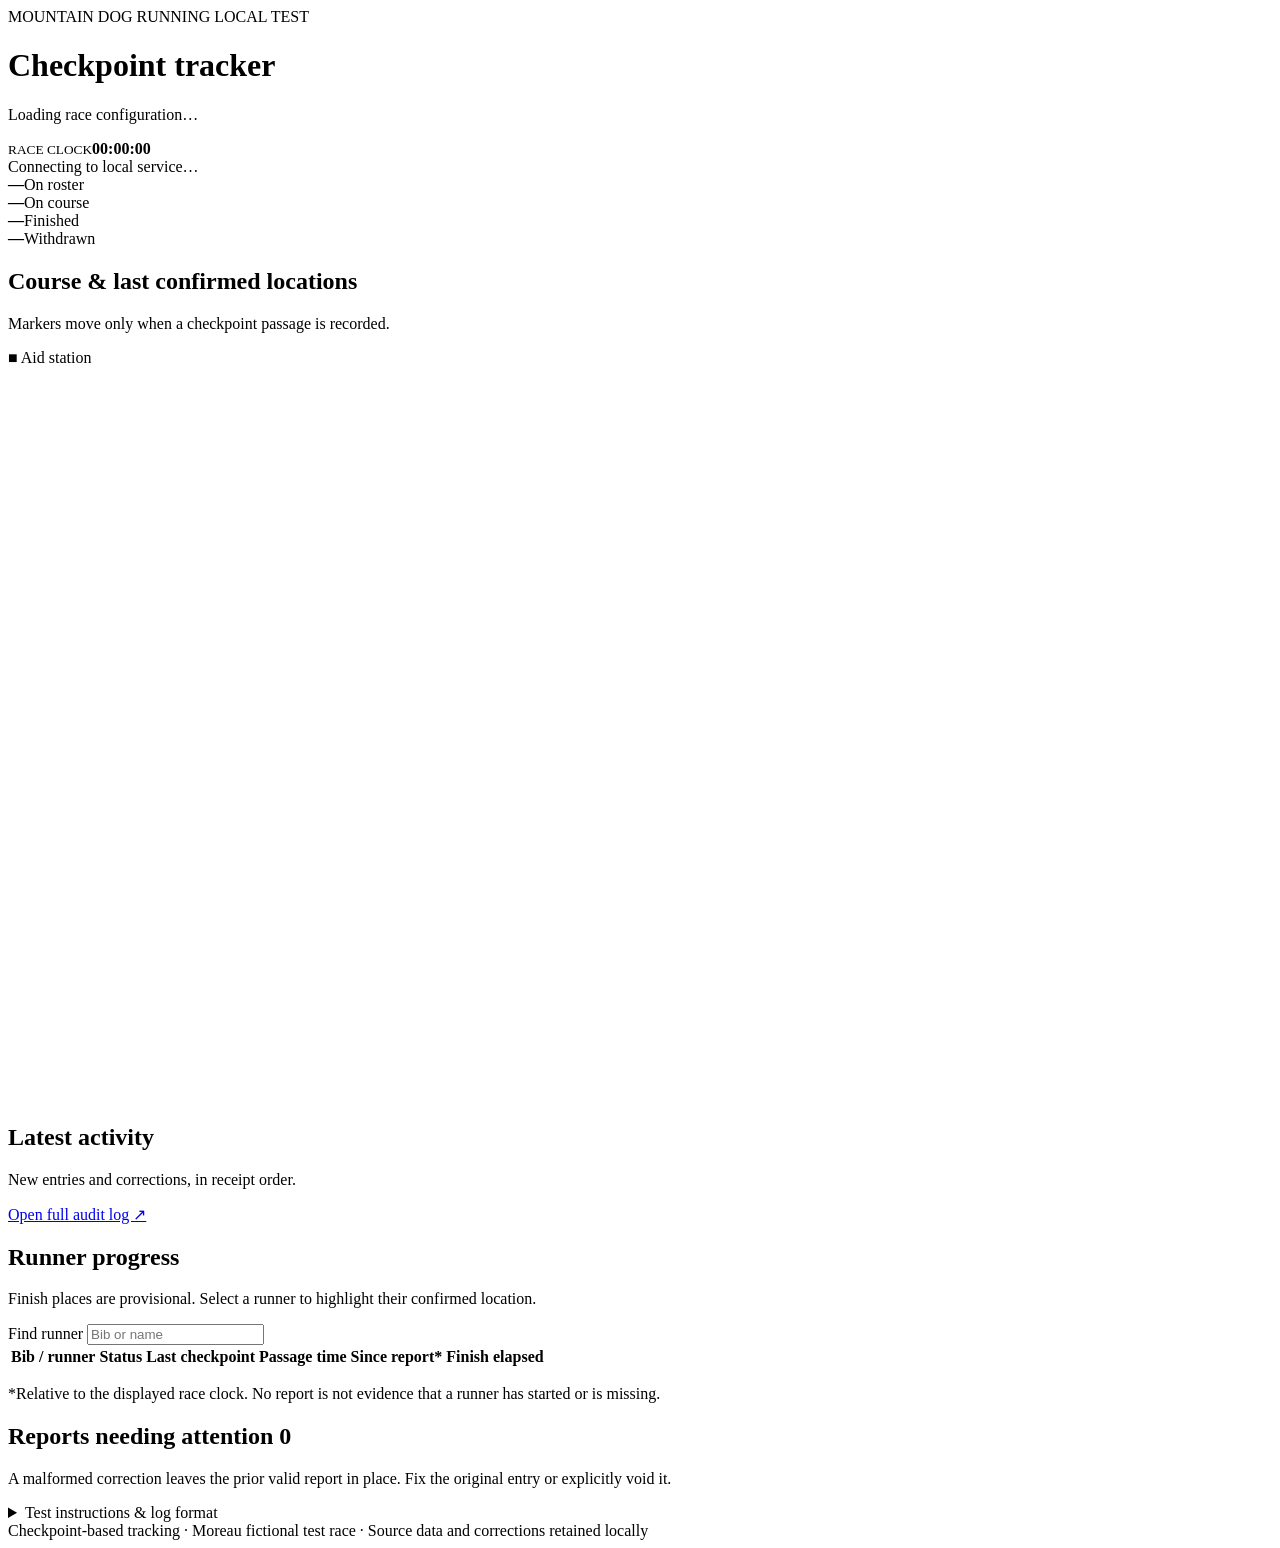
==== tracker/web/index.html @ 885b0875 "Add generic checkpoint tracker with Moreau local test and deployment guide" ====
<!doctype html>
<html lang="en">
<head><meta charset="utf-8"><meta name="viewport" content="width=device-width,initial-scale=1"><title>Mountain Dog · Race tracker</title><link rel="stylesheet" href="/style.css"></head>
<body>
<header><div><div class="eyebrow">MOUNTAIN DOG RUNNING <span id="mode">LOCAL TEST</span></div><h1 id="race-name">Checkpoint tracker</h1><p id="clock-note">Loading race configuration…</p></div><div class="clock-box"><small>RACE CLOCK</small><strong id="clock">00:00:00</strong></div></header>
<div id="connection" role="status">Connecting to local service…</div>
<main>
<section class="counts" aria-label="Runner counts"><div><strong id="roster-count">—</strong><span>On roster</span></div><div><strong id="on-course">—</strong><span>On course</span></div><div><strong id="finished">—</strong><span>Finished</span></div><div><strong id="withdrawn">—</strong><span>Withdrawn</span></div></section>
<div class="layout"><section class="panel map-panel"><div class="panel-heading"><div><h2>Course &amp; last confirmed locations</h2><p>Markers move only when a checkpoint passage is recorded.</p></div><span class="aid-key">■ Aid station</span></div><svg id="course-map" viewBox="0 0 1000 580" role="img" aria-label="Race course, checkpoints and last confirmed runner locations"></svg><div id="course-note" class="map-footer"></div></section>
<aside class="panel"><h2>Latest activity</h2><p>New entries and corrections, in receipt order.</p><ol id="activity"></ol><a href="/api/audit" target="_blank" rel="noopener">Open full audit log ↗</a></aside></div>
<section class="panel"><div class="panel-heading"><div><h2>Runner progress</h2><p>Finish places are provisional. Select a runner to highlight their confirmed location.</p></div><label>Find runner <input id="search" type="search" placeholder="Bib or name"></label></div><div class="table-scroll"><table><thead><tr><th>Bib / runner</th><th>Status</th><th>Last checkpoint</th><th>Passage time</th><th>Since report*</th><th>Finish elapsed</th></tr></thead><tbody id="runners"></tbody></table></div><p class="footnote">*Relative to the displayed race clock. No report is not evidence that a runner has started or is missing.</p></section>
<section class="panel review"><h2>Reports needing attention <span id="issue-count">0</span></h2><p>A malformed correction leaves the prior valid report in place. Fix the original entry or explicitly void it.</p><ul id="issues"></ul></section>
<details class="panel"><summary>Test instructions &amp; log format</summary><p>Enter one report per paragraph in the Google Doc or local log. Keep each ID unique. Edit a report using the same ID to correct it.</p><pre>T001 | 09:10 | A | 101 | PASS
T002 | 09:12 | A | 102,103 | PASS
T003 | 09:30 | A | 102 | WITHDRAWN
T004 | 11:00 | FINISH | 101 | FINISH</pre><p>To retract a report, replace its line with <code>T004 | VOID</code>. Deleting a line alone does not retract an accepted report. Lines beginning with # are comments.</p><p>The test clock follows the latest valid report. The browser checks for updates every three seconds; the document is read every fifteen seconds.</p></details>
</main><footer>Checkpoint-based tracking · Moreau fictional test race · Source data and corrections retained locally</footer>
<script src="/app.js"></script></body></html>
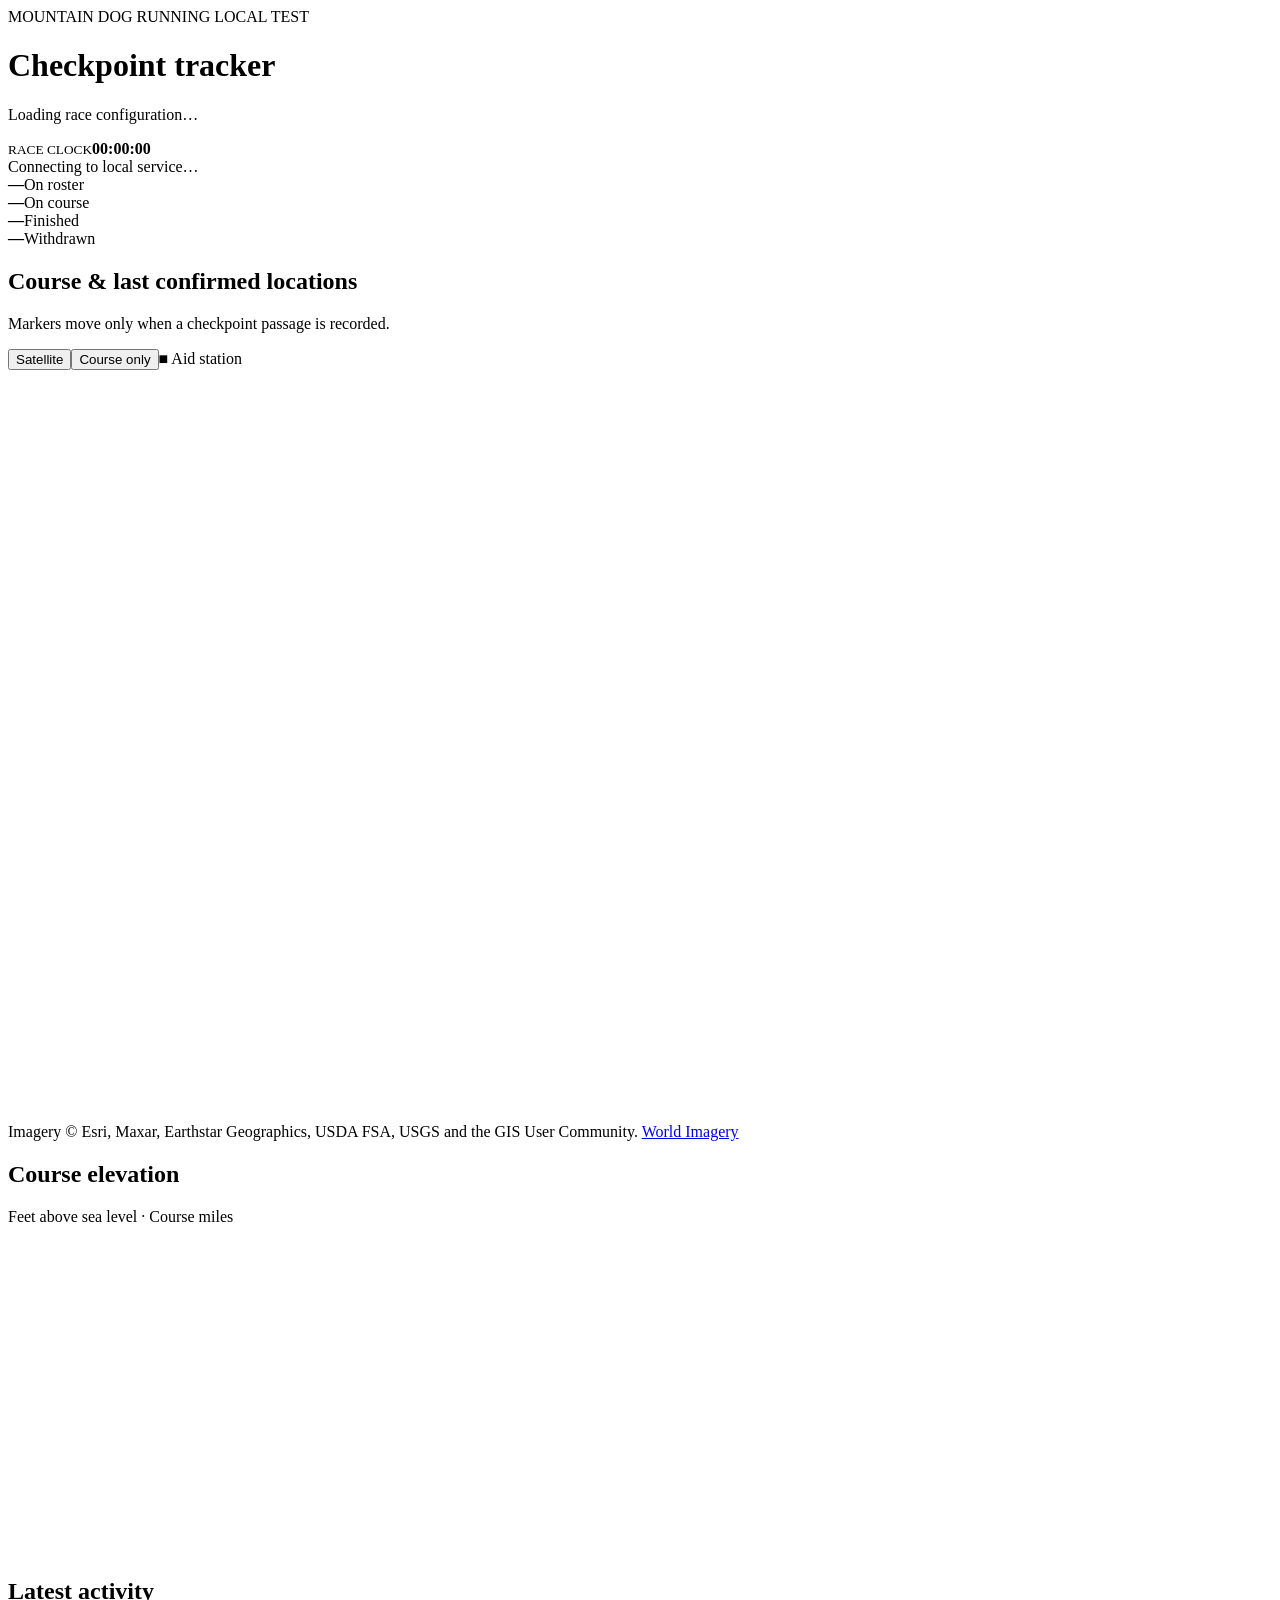
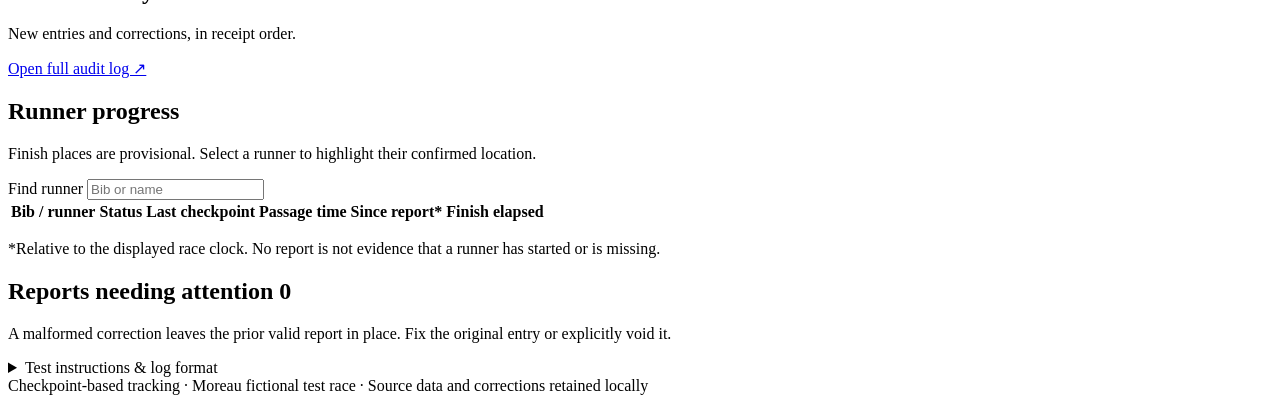
==== commit aa865664: "Add satellite course background and elevation profile" ====
--- a/tracker/web/index.html
+++ b/tracker/web/index.html
@@ -6,7 +6,7 @@
 <div id="connection" role="status">Connecting to local service…</div>
 <main>
 <section class="counts" aria-label="Runner counts"><div><strong id="roster-count">—</strong><span>On roster</span></div><div><strong id="on-course">—</strong><span>On course</span></div><div><strong id="finished">—</strong><span>Finished</span></div><div><strong id="withdrawn">—</strong><span>Withdrawn</span></div></section>
-<div class="layout"><section class="panel map-panel"><div class="panel-heading"><div><h2>Course &amp; last confirmed locations</h2><p>Markers move only when a checkpoint passage is recorded.</p></div><span class="aid-key">■ Aid station</span></div><svg id="course-map" viewBox="0 0 1000 580" role="img" aria-label="Race course, checkpoints and last confirmed runner locations"></svg><div id="course-note" class="map-footer"></div></section>
+<div class="layout"><section class="panel map-panel"><div class="panel-heading"><div><h2>Course &amp; last confirmed locations</h2><p>Markers move only when a checkpoint passage is recorded.</p></div><div class="map-controls"><button type="button" id="satellite-view" aria-pressed="true">Satellite</button><button type="button" id="course-view" aria-pressed="false">Course only</button><span class="aid-key">■ Aid station</span></div></div><svg id="course-map" viewBox="0 0 1000 580" role="img" aria-label="Race course, checkpoints and last confirmed runner locations"></svg><p id="imagery-status" class="footnote" role="status"></p><p id="imagery-attribution" class="imagery-attribution">Imagery © Esri, Maxar, Earthstar Geographics, USDA FSA, USGS and the GIS User Community. <a href="https://server.arcgisonline.com/ArcGIS/rest/services/World_Imagery/MapServer" target="_blank" rel="noopener">World Imagery</a></p><div id="course-note" class="map-footer"></div><div class="elevation-heading"><h2>Course elevation</h2><span>Feet above sea level · Course miles</span></div><svg id="elevation-profile" viewBox="0 0 1000 260" role="img" aria-label="Course elevation in feet with checkpoint and confirmed runner positions"></svg><p id="elevation-note" class="footnote"></p></section>
 <aside class="panel"><h2>Latest activity</h2><p>New entries and corrections, in receipt order.</p><ol id="activity"></ol><a href="/api/audit" target="_blank" rel="noopener">Open full audit log ↗</a></aside></div>
 <section class="panel"><div class="panel-heading"><div><h2>Runner progress</h2><p>Finish places are provisional. Select a runner to highlight their confirmed location.</p></div><label>Find runner <input id="search" type="search" placeholder="Bib or name"></label></div><div class="table-scroll"><table><thead><tr><th>Bib / runner</th><th>Status</th><th>Last checkpoint</th><th>Passage time</th><th>Since report*</th><th>Finish elapsed</th></tr></thead><tbody id="runners"></tbody></table></div><p class="footnote">*Relative to the displayed race clock. No report is not evidence that a runner has started or is missing.</p></section>
 <section class="panel review"><h2>Reports needing attention <span id="issue-count">0</span></h2><p>A malformed correction leaves the prior valid report in place. Fix the original entry or explicitly void it.</p><ul id="issues"></ul></section>
@@ -15,4 +15,4 @@
 T003 | 09:30 | A | 102 | WITHDRAWN
 T004 | 11:00 | FINISH | 101 | FINISH</pre><p>To retract a report, replace its line with <code>T004 | VOID</code>. Deleting a line alone does not retract an accepted report. Lines beginning with # are comments.</p><p>The test clock follows the latest valid report. The browser checks for updates every three seconds; the document is read every fifteen seconds.</p></details>
 </main><footer>Checkpoint-based tracking · Moreau fictional test race · Source data and corrections retained locally</footer>
-<script src="/app.js"></script></body></html>
+<script src="/course-geometry.js"></script><script src="/app.js"></script></body></html>
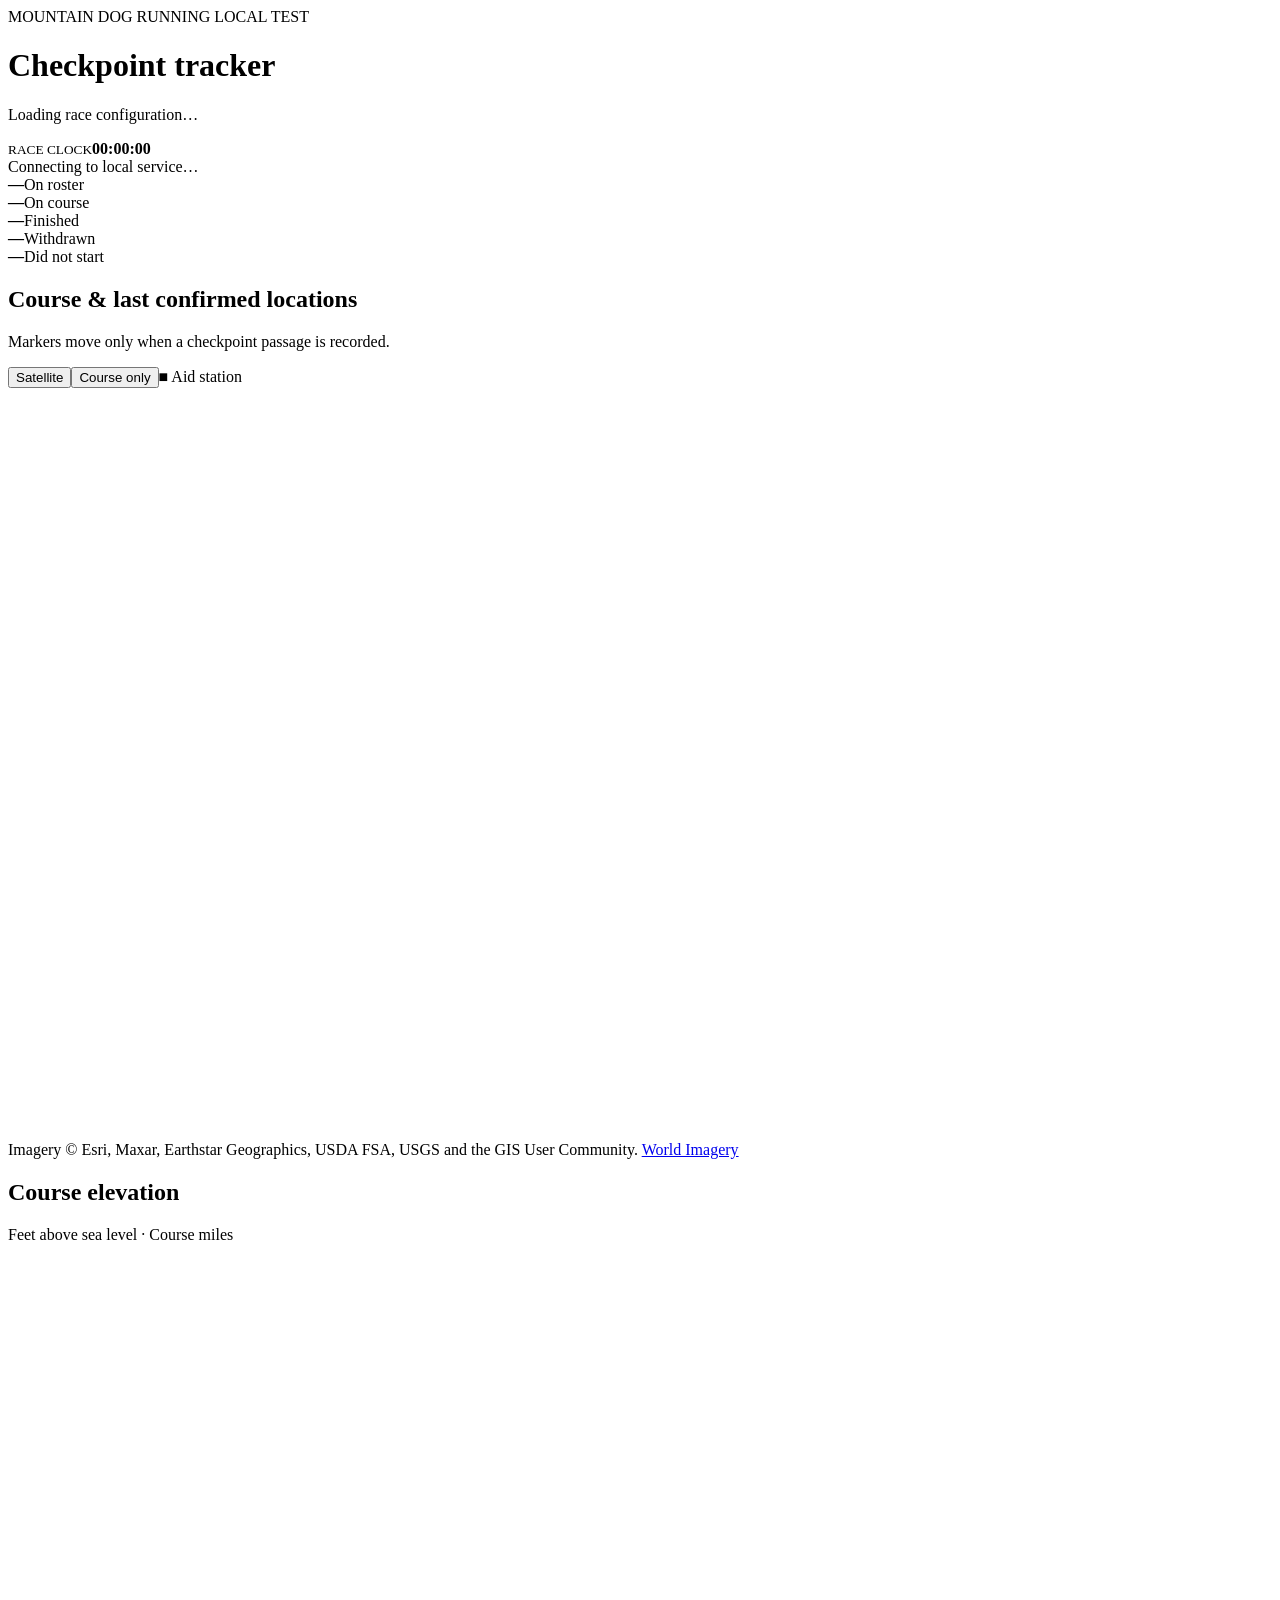
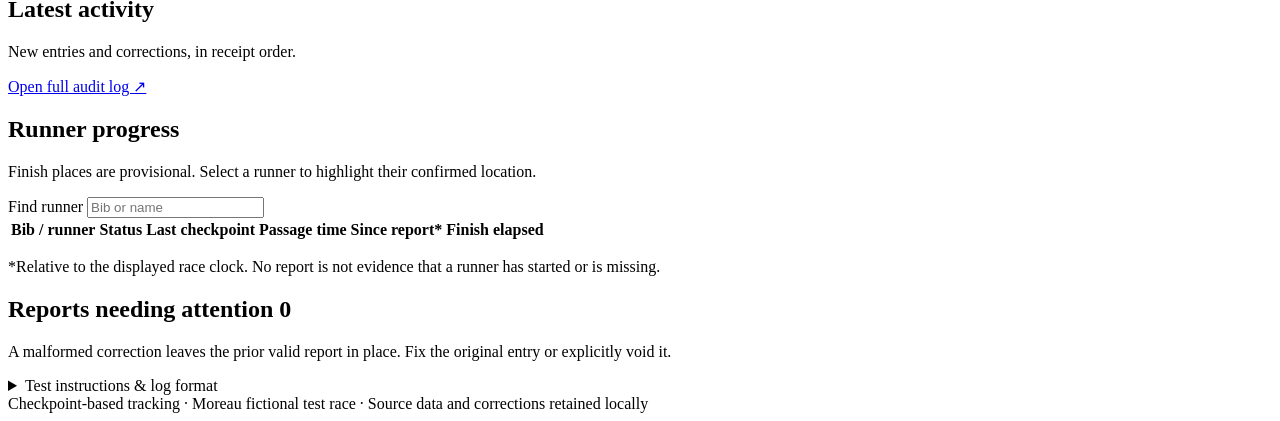
==== commit d7f1e3ca: "Add independent race director log for late entrants, DNS and corrections" ====
--- a/tracker/web/index.html
+++ b/tracker/web/index.html
@@ -5,7 +5,7 @@
 <header><div><div class="eyebrow">MOUNTAIN DOG RUNNING <span id="mode">LOCAL TEST</span></div><h1 id="race-name">Checkpoint tracker</h1><p id="clock-note">Loading race configuration…</p></div><div class="clock-box"><small>RACE CLOCK</small><strong id="clock">00:00:00</strong></div></header>
 <div id="connection" role="status">Connecting to local service…</div>
 <main>
-<section class="counts" aria-label="Runner counts"><div><strong id="roster-count">—</strong><span>On roster</span></div><div><strong id="on-course">—</strong><span>On course</span></div><div><strong id="finished">—</strong><span>Finished</span></div><div><strong id="withdrawn">—</strong><span>Withdrawn</span></div></section>
+<section class="counts" aria-label="Runner counts"><div><strong id="roster-count">—</strong><span>On roster</span></div><div><strong id="on-course">—</strong><span>On course</span></div><div><strong id="finished">—</strong><span>Finished</span></div><div><strong id="withdrawn">—</strong><span>Withdrawn</span></div><div><strong id="dns">—</strong><span>Did not start</span></div></section>
 <div class="layout"><section class="panel map-panel"><div class="panel-heading"><div><h2>Course &amp; last confirmed locations</h2><p>Markers move only when a checkpoint passage is recorded.</p></div><div class="map-controls"><button type="button" id="satellite-view" aria-pressed="true">Satellite</button><button type="button" id="course-view" aria-pressed="false">Course only</button><span class="aid-key">■ Aid station</span></div></div><svg id="course-map" viewBox="0 0 1000 580" role="img" aria-label="Race course, checkpoints and last confirmed runner locations"></svg><p id="imagery-status" class="footnote" role="status"></p><p id="imagery-attribution" class="imagery-attribution">Imagery © Esri, Maxar, Earthstar Geographics, USDA FSA, USGS and the GIS User Community. <a href="https://server.arcgisonline.com/ArcGIS/rest/services/World_Imagery/MapServer" target="_blank" rel="noopener">World Imagery</a></p><div id="course-note" class="map-footer"></div><div class="elevation-heading"><h2>Course elevation</h2><span>Feet above sea level · Course miles</span></div><svg id="elevation-profile" viewBox="0 0 1000 260" role="img" aria-label="Course elevation in feet with checkpoint and confirmed runner positions"></svg><p id="elevation-note" class="footnote"></p></section>
 <aside class="panel"><h2>Latest activity</h2><p>New entries and corrections, in receipt order.</p><ol id="activity"></ol><a href="/api/audit" target="_blank" rel="noopener">Open full audit log ↗</a></aside></div>
 <section class="panel"><div class="panel-heading"><div><h2>Runner progress</h2><p>Finish places are provisional. Select a runner to highlight their confirmed location.</p></div><label>Find runner <input id="search" type="search" placeholder="Bib or name"></label></div><div class="table-scroll"><table><thead><tr><th>Bib / runner</th><th>Status</th><th>Last checkpoint</th><th>Passage time</th><th>Since report*</th><th>Finish elapsed</th></tr></thead><tbody id="runners"></tbody></table></div><p class="footnote">*Relative to the displayed race clock. No report is not evidence that a runner has started or is missing.</p></section>
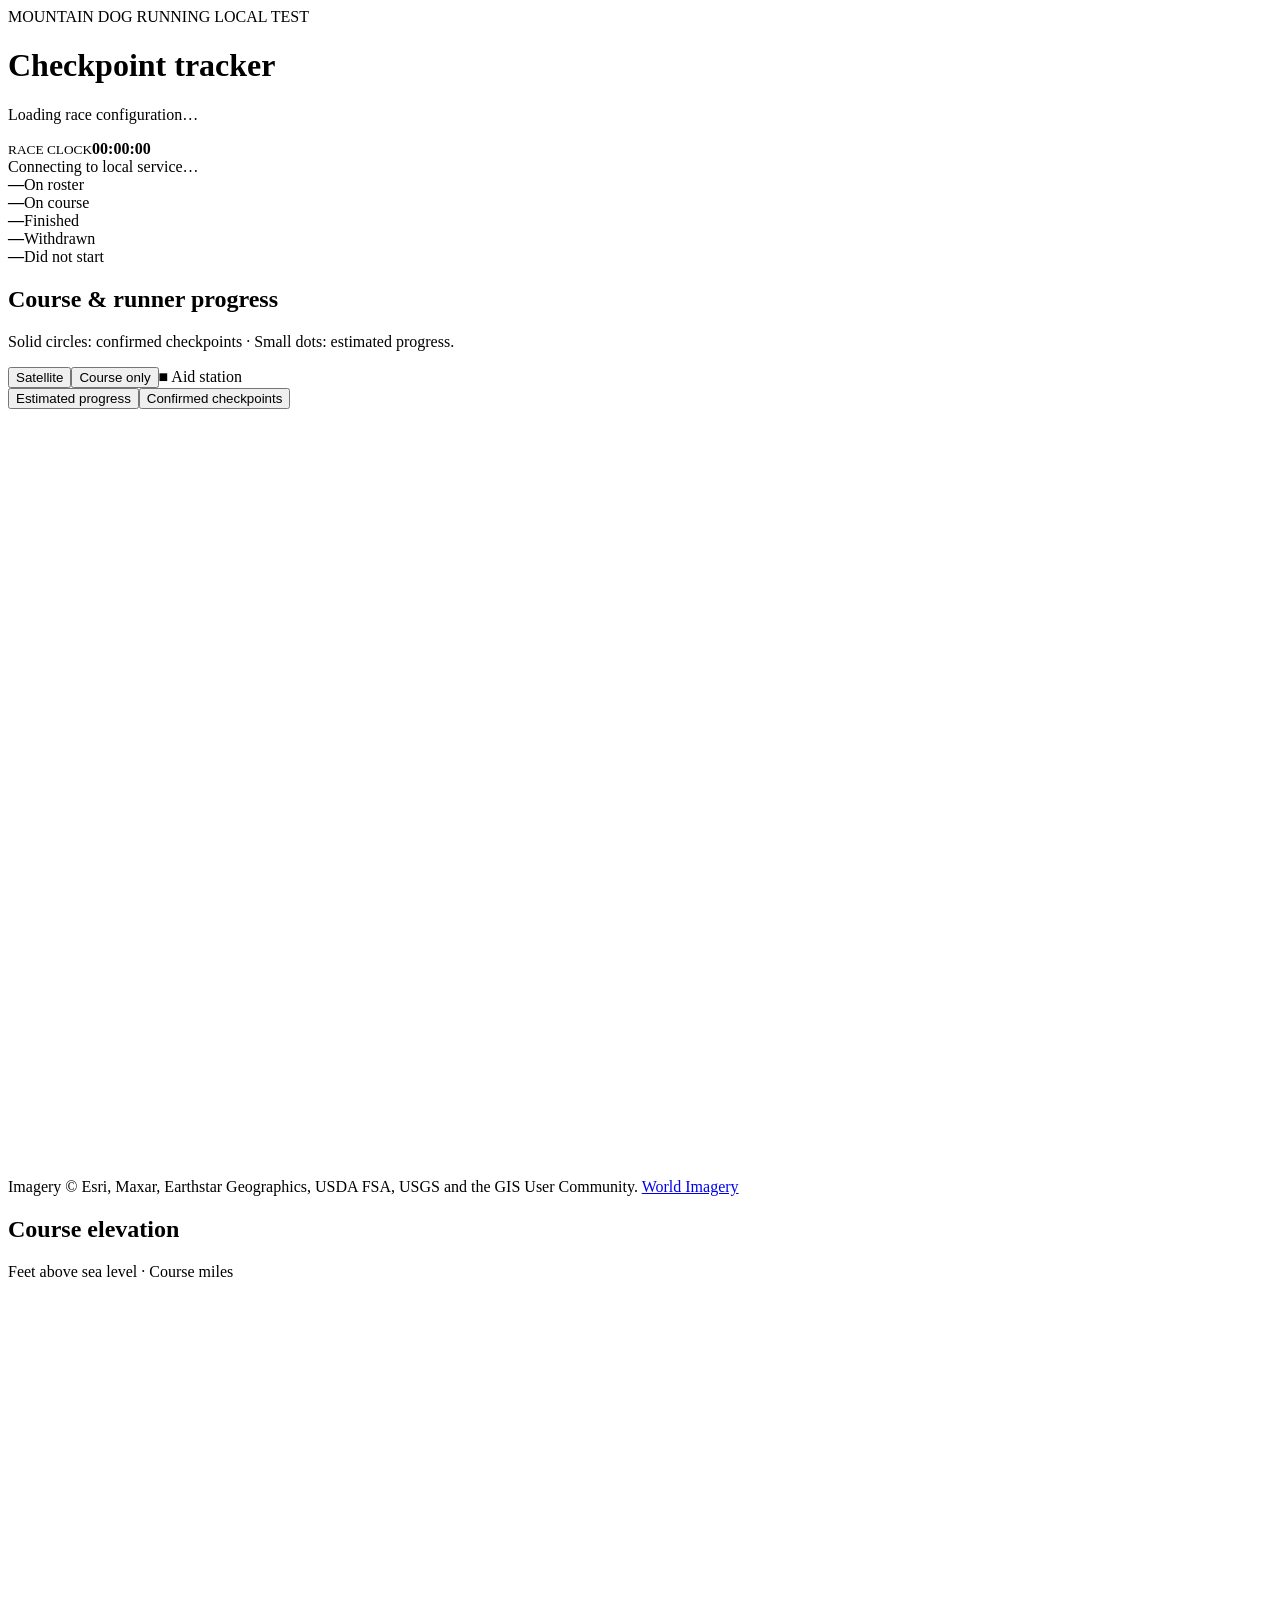
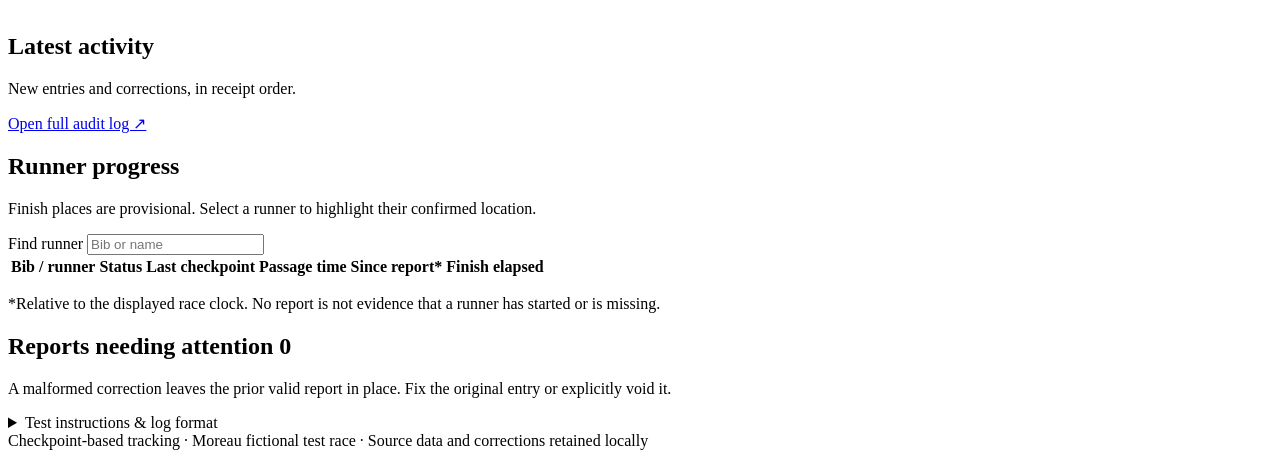
==== commit bc9ab99a: "Add pace-based estimated progress with confirmed view and aggregate radio bounds" ====
--- a/tracker/web/index.html
+++ b/tracker/web/index.html
@@ -6,7 +6,7 @@
 <div id="connection" role="status">Connecting to local service…</div>
 <main>
 <section class="counts" aria-label="Runner counts"><div><strong id="roster-count">—</strong><span>On roster</span></div><div><strong id="on-course">—</strong><span>On course</span></div><div><strong id="finished">—</strong><span>Finished</span></div><div><strong id="withdrawn">—</strong><span>Withdrawn</span></div><div><strong id="dns">—</strong><span>Did not start</span></div></section>
-<div class="layout"><section class="panel map-panel"><div class="panel-heading"><div><h2>Course &amp; last confirmed locations</h2><p>Markers move only when a checkpoint passage is recorded.</p></div><div class="map-controls"><button type="button" id="satellite-view" aria-pressed="true">Satellite</button><button type="button" id="course-view" aria-pressed="false">Course only</button><span class="aid-key">■ Aid station</span></div></div><svg id="course-map" viewBox="0 0 1000 580" role="img" aria-label="Race course, checkpoints and last confirmed runner locations"></svg><p id="imagery-status" class="footnote" role="status"></p><p id="imagery-attribution" class="imagery-attribution">Imagery © Esri, Maxar, Earthstar Geographics, USDA FSA, USGS and the GIS User Community. <a href="https://server.arcgisonline.com/ArcGIS/rest/services/World_Imagery/MapServer" target="_blank" rel="noopener">World Imagery</a></p><div id="course-note" class="map-footer"></div><div class="elevation-heading"><h2>Course elevation</h2><span>Feet above sea level · Course miles</span></div><svg id="elevation-profile" viewBox="0 0 1000 260" role="img" aria-label="Course elevation in feet with checkpoint and confirmed runner positions"></svg><p id="elevation-note" class="footnote"></p></section>
+<div class="layout"><section class="panel map-panel"><div class="panel-heading"><div><h2>Course &amp; runner progress</h2><p>Solid circles: confirmed checkpoints · Small dots: estimated progress.</p></div><div class="map-controls"><button type="button" id="satellite-view" aria-pressed="true">Satellite</button><button type="button" id="course-view" aria-pressed="false">Course only</button><span class="aid-key">■ Aid station</span></div></div><div class="progress-controls" role="group" aria-label="Runner position display"><button type="button" id="estimated-view" aria-pressed="true">Estimated progress</button><button type="button" id="confirmed-view" aria-pressed="false">Confirmed checkpoints</button></div><p id="estimate-note" class="footnote"></p><p id="estimate-detail" class="estimate-detail" hidden></p><svg id="course-map" viewBox="0 0 1000 580" role="img" aria-label="Race course with confirmed checkpoint locations and labelled estimated runner progress"></svg><p id="imagery-status" class="footnote" role="status"></p><p id="imagery-attribution" class="imagery-attribution">Imagery © Esri, Maxar, Earthstar Geographics, USDA FSA, USGS and the GIS User Community. <a href="https://server.arcgisonline.com/ArcGIS/rest/services/World_Imagery/MapServer" target="_blank" rel="noopener">World Imagery</a></p><div id="course-note" class="map-footer"></div><p id="sweeper-status" class="sweeper-status" role="status" hidden></p><div class="elevation-heading"><h2>Course elevation</h2><span>Feet above sea level · Course miles</span></div><svg id="elevation-profile" viewBox="0 0 1000 260" role="img" aria-label="Course elevation in feet with confirmed checkpoints and estimated runner progress"></svg><p id="elevation-note" class="footnote"></p></section>
 <aside class="panel"><h2>Latest activity</h2><p>New entries and corrections, in receipt order.</p><ol id="activity"></ol><a href="/api/audit" target="_blank" rel="noopener">Open full audit log ↗</a></aside></div>
 <section class="panel"><div class="panel-heading"><div><h2>Runner progress</h2><p>Finish places are provisional. Select a runner to highlight their confirmed location.</p></div><label>Find runner <input id="search" type="search" placeholder="Bib or name"></label></div><div class="table-scroll"><table><thead><tr><th>Bib / runner</th><th>Status</th><th>Last checkpoint</th><th>Passage time</th><th>Since report*</th><th>Finish elapsed</th></tr></thead><tbody id="runners"></tbody></table></div><p class="footnote">*Relative to the displayed race clock. No report is not evidence that a runner has started or is missing.</p></section>
 <section class="panel review"><h2>Reports needing attention <span id="issue-count">0</span></h2><p>A malformed correction leaves the prior valid report in place. Fix the original entry or explicitly void it.</p><ul id="issues"></ul></section>
@@ -15,4 +15,4 @@
 T003 | 09:30 | A | 102 | WITHDRAWN
 T004 | 11:00 | FINISH | 101 | FINISH</pre><p>To retract a report, replace its line with <code>T004 | VOID</code>. Deleting a line alone does not retract an accepted report. Lines beginning with # are comments.</p><p>The test clock follows the latest valid report. The browser checks for updates every three seconds; the document is read every fifteen seconds.</p></details>
 </main><footer>Checkpoint-based tracking · Moreau fictional test race · Source data and corrections retained locally</footer>
-<script src="/course-geometry.js"></script><script src="/app.js"></script></body></html>
+<script src="/course-geometry.js"></script><script src="/progress.js"></script><script src="/app.js"></script></body></html>
